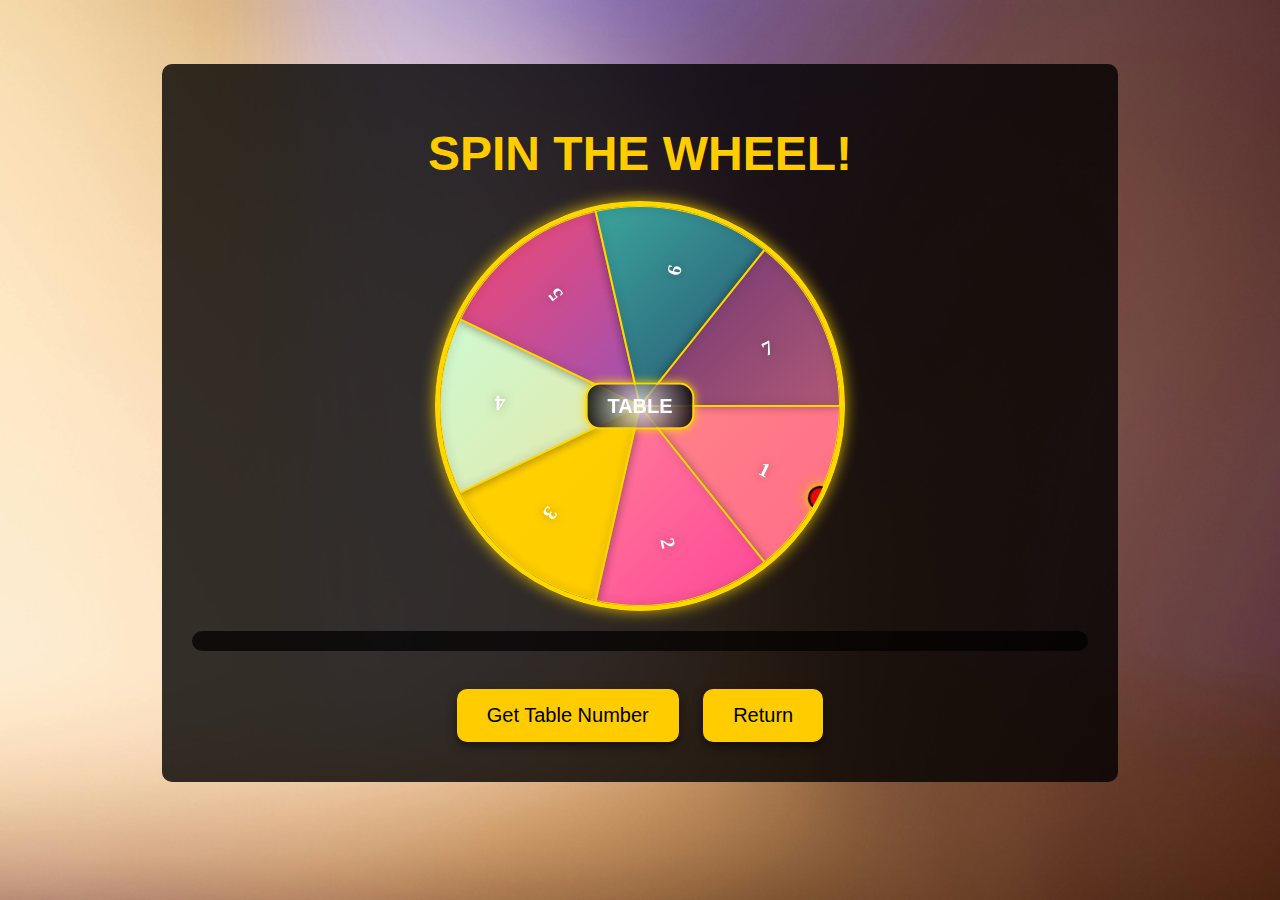
==== templates/wheel.html @ 34495c7d "initial commit" ====
<!DOCTYPE html>
<html lang="en">
<head>
    <meta charset="UTF-8">
    <meta name="viewport" content="width=device-width, initial-scale=1.0">
    <title>Spin the Wheel</title>
    <link rel="stylesheet" href="/static/style.css">
</head>
<body>
    <div class="container">
    <h1 class="animated-title">Spin the Wheel!</h1>
	<div id="wheel-container">
		<div id="top-pointer"></div> <!-- Circular pointer -->
		<canvas id="wheelCanvas" width="400" height="400"></canvas>
		<div id="pointer">Table</div> <!-- Center Indicator -->
	</div>

    <p id="message"></p> <!-- Message Below the Wheel -->
    <div class="buttons">
        <button id="spinButton" class="custom-button">Get Table Number</button>
        <button id="returnButton" class="custom-button">Return</button>
    </div>
</div>

    <script src="/static/script.js"></script>
</body>
</html>
---- static/style.css ----
/* General Styling */
body {
    font-family: Arial, sans-serif;
    margin: 0;
    padding: 0;
    background: url('/static/pexels-juanpphotoandvideo-1242348.jpg') no-repeat center center fixed;
    background-size: cover;
    color: #fff;
    text-align: center;
}

/* Container */
.container {
    background: rgba(0, 0, 0, 0.7); /* Transparent black background */
    padding: 30px; /* Consistent padding */
    border-radius: 10px;
    width: 60%; /* Same width as the first page */
    margin: 5% auto; /* Adjusted margin for wheel */
}

/* Title Animation */
.animated-title {
    font-size: 48px;
    color: #ffcc00;
    animation: glow 1.5s infinite alternate;
    margin-bottom: 20px;
}

@keyframes glow {
    from {
        text-shadow: 0 0 10px #ffcc00, 0 0 20px #ffcc00, 0 0 30px #ff9900;
    }
    to {
        text-shadow: 0 0 20px #ff6600, 0 0 30px #ff3300, 0 0 40px #ff0000;
    }
}

/* Wheel Container */
#wheel-container {
    position: relative;
    margin: 20px auto;
    width: 400px;
    height: 400px;
    border-radius: 50%;
    border: 5px solid gold; /* Golden border */
    box-shadow: 0px 0px 15px rgba(255, 215, 0, 0.8); /* Glowing effect */
    overflow: hidden; /* Clip content */
    background: radial-gradient(circle, #4b4b4b, #2a2a2a); /* Subtle texture */
}

/* Fixed Circular Pointer */
#top-pointer {
    position: absolute;
    top: 70%; /* Adjust to align with the wheel */
    left: 95%;
    transform: translateX(-50%) rotate(308.571deg);
    width: 20px;
    height: 20px;
    background: radial-gradient(circle, rgba(255, 0, 0, 1), rgba(200, 0, 0, 0.9));
    border: 2px solid #000;
    border-radius: 50%;
    box-shadow: 0 0 10px rgba(255, 215, 0, 1), 0 0 20px rgba(255, 165, 0, 0.9);
    z-index: 3;
}

/* Pointer (Center Indicator) */
#pointer {
    position: absolute;
    top: 50%;
    left: 50%;
    transform: translate(-50%, -50%);
    font-size: 20px;
    font-weight: bold;
    color: white;
    background: radial-gradient(circle, rgba(255, 255, 255, 0.7), rgba(0, 0, 0, 0.9));
    padding: 10px 20px;
    border-radius: 15px;
    text-align: center;
    border: 2px solid gold;
    box-shadow: 0 0 10px rgba(255, 215, 0, 1);
    z-index: 2;
}

/* Message Below the Wheel */
#message {
    margin-top: 20px;
    font-size: 18px;
    color: white;
    text-align: center;
    background-color: rgba(0, 0, 0, 0.7);
    padding: 10px 20px;
    border-radius: 10px;
}



/* Dropdown Styling */
.custom-dropdown {
    padding: 10px;
    font-size: 16px;
    border: 2px solid #ffcc00;
    border-radius: 5px;
    background: #333;
    color: #fff;
    width: 80%;
    margin: 10px auto;
	text-transform: uppercase; /* Ensures all text is displayed in uppercase */
}

.custom-dropdown option {
    background: #333;
    color: #fff;
	text-transform: uppercase; /* Ensures all text is displayed in uppercase */
}


/* Buttons */
.custom-button {
    padding: 15px 30px;
    font-size: 20px;
    background-color: #ffcc00;
    color: #000;
    border: none;
    border-radius: 5px;
    cursor: pointer;
    transition: all 0.3s ease;
    margin: 10px;
}

.custom-button:hover {
    background-color: #ff9900;
    color: #fff;
}

/* Modal Styling */
.modal {
    display: none; /* Hidden by default */
    position: fixed;
    z-index: 100; /* Above everything */
    left: 0;
    bottom: 0;
    width: 100%;
    background-color: rgba(0, 0, 0, 0.8);
    text-align: center;
    padding: 10px 0;
}

.modal-content {
    margin: auto;
    width: fit-content;
    background-color: #fefefe;
    border: 1px solid #888;
    padding: 10px 20px;
    border-radius: 10px;
    text-align: center;
    font-size: 18px;
    color: #333;
}

/* Container Styling */
.container {
    background: rgba(0, 0, 0, 0.8); /* Darker transparent background */
    padding: 30px;
    border-radius: 10px;
    width: 70%;
    margin: 5% auto;
	text-transform: uppercase; /* Ensures all text is displayed in uppercase */
}

/* Table Status Styling */
.table-status {
    background: rgba(255, 255, 255, 0.1);
    color: #ffcc00;
    padding: 15px 20px;
    border-radius: 10px;
    margin-bottom: 20px;
    text-align: left;
    box-shadow: 0 4px 10px rgba(0, 0, 0, 0.5);
    border: 2px solid #ffcc00;
	
}

.table-status h2 {
    font-size: 24px;
    margin-bottom: 10px;
    text-align: center;
    color: #fff;
	
}

.table-status ul {
    list-style: none;
    padding: 0;
    margin: 0;
    font-size: 18px;
	
}

.table-status li {
    margin: 5px 0;
}

/* Search Bar Styling */
.custom-search {
    width: 90%;
    padding: 10px;
    font-size: 18px;
    margin: 20px auto;
    border: 2px solid #ffcc00;
    border-radius: 10px;
    background-color: #333;
    color: #fff;
    text-align: center;
    box-shadow: 0 4px 10px rgba(0, 0, 0, 0.5);
}

/* Table Styling */
.custom-table {
    width: 100%;
    border-collapse: collapse;
    margin-top: 20px;
    box-shadow: 0 4px 10px rgba(0, 0, 0, 0.5);
}

.custom-table thead {
    background-color: #ffcc00;
    color: #000;
    font-weight: bold;
}

.custom-table th, .custom-table td {
    border: 1px solid #fff;
    padding: 10px;
    text-align: center;
}

.custom-table tbody tr:nth-child(even) {
    background-color: rgba(255, 255, 255, 0.1);
}

.custom-table tbody tr:nth-child(odd) {
    background-color: rgba(255, 255, 255, 0.2);
}

.custom-table tbody tr:hover {
    background-color: #ffcc00;
    color: #000;
    cursor: pointer;
}

/* Back Button Styling */
.custom-button {
    margin-top: 20px;
    padding: 15px 30px;
    font-size: 20px;
    background-color: #ffcc00;
    color: #000;
    border: none;
    border-radius: 10px;
    cursor: pointer;
    transition: all 0.3s ease;
    box-shadow: 0 4px 10px rgba(0, 0, 0, 0.5);
}

.custom-button:hover {
    background-color: #ff9900;
    color: #fff;
}
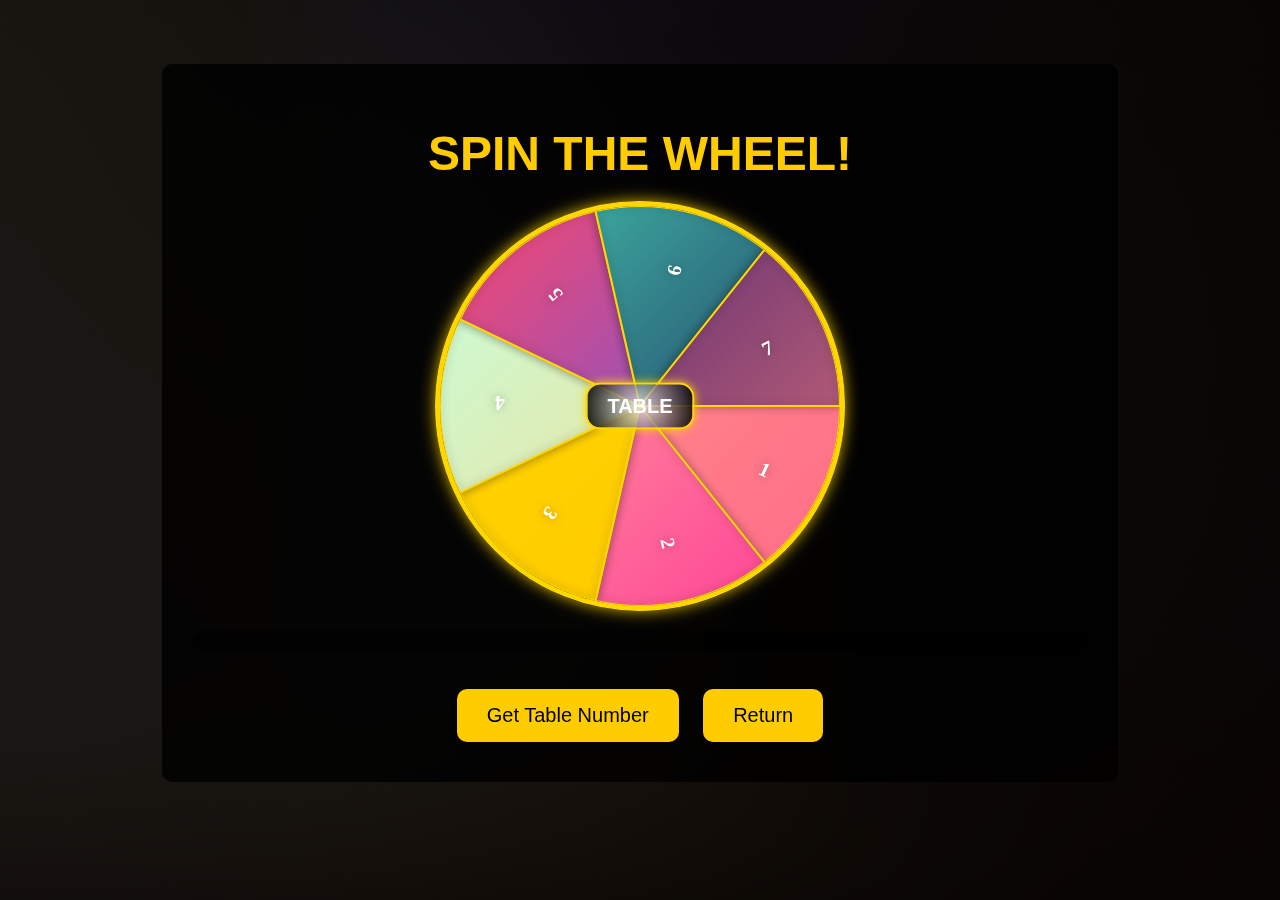
==== commit ebd65501: "updated logics and action" ====
--- a/templates/wheel.html
+++ b/templates/wheel.html
@@ -5,12 +5,15 @@
     <meta name="viewport" content="width=device-width, initial-scale=1.0">
     <title>Spin the Wheel</title>
     <link rel="stylesheet" href="/static/style.css">
+
 </head>
 <body>
     <div class="container">
     <h1 class="animated-title">Spin the Wheel!</h1>
 	<div id="wheel-container">
 		<div id="top-pointer"></div> <!-- Circular pointer -->
+		
+
 		<canvas id="wheelCanvas" width="400" height="400"></canvas>
 		<div id="pointer">Table</div> <!-- Center Indicator -->
 	</div>
@@ -20,6 +23,8 @@
         <button id="spinButton" class="custom-button">Get Table Number</button>
         <button id="returnButton" class="custom-button">Return</button>
     </div>
+	
+	
 </div>
 
     <script src="/static/script.js"></script>
--- a/static/style.css
+++ b/static/style.css
@@ -3,11 +3,26 @@
     font-family: Arial, sans-serif;
     margin: 0;
     padding: 0;
-    background: url('/static/pexels-juanpphotoandvideo-1242348.jpg') no-repeat center center fixed;
+    color: #fff;
+    text-align: center;
+    position: relative; /* Ensure the pseudo-element is positioned correctly */
+    background: none; /* Remove the background from the body itself */
+}
+
+body::before {
+    content: "";
+    position: fixed; /* Ensure it covers the viewport */
+    top: 0;
+    left: 0;
+    width: 100%;
+    height: 100%;
+    background: 
+        linear-gradient(rgba(0, 0, 0, 0.9), rgba(0, 0, 0, 0.9)), 
+        url('/static/pexels-juanpphotoandvideo-1242348.jpg') no-repeat center center fixed;
     background-size: cover;
-    color: #fff;
-    text-align: center;
-}
+    z-index: -1; /* Place it behind all content */
+}
+
 
 /* Container */
 .container {
@@ -48,20 +63,7 @@
     background: radial-gradient(circle, #4b4b4b, #2a2a2a); /* Subtle texture */
 }
 
-/* Fixed Circular Pointer */
-#top-pointer {
-    position: absolute;
-    top: 70%; /* Adjust to align with the wheel */
-    left: 95%;
-    transform: translateX(-50%) rotate(308.571deg);
-    width: 20px;
-    height: 20px;
-    background: radial-gradient(circle, rgba(255, 0, 0, 1), rgba(200, 0, 0, 0.9));
-    border: 2px solid #000;
-    border-radius: 50%;
-    box-shadow: 0 0 10px rgba(255, 215, 0, 1), 0 0 20px rgba(255, 165, 0, 0.9);
-    z-index: 3;
-}
+
 
 /* Pointer (Center Indicator) */
 #pointer {
@@ -267,4 +269,31 @@
     color: #fff;
 }
 
-
+.glow {
+    animation: vibrantGlow 1s infinite alternate;
+}
+
+@keyframes vibrantGlow {
+    from {
+        text-shadow: 0 0 15px #ff9900, 0 0 30px #ff9900, 0 0 45px #ff9900, 0 0 60px #ff9900;
+    }
+    to {
+        text-shadow: 0 0 20px #ffff00, 0 0 40px #ffff00, 0 0 60px #ffff00, 0 0 80px #ffff00;
+    }
+}
+
+.small-button {
+    padding: 5px 10px;
+    font-size: 14px;
+    background-color: #ffcc00;
+    color: #000;
+    border: none;
+    border-radius: 5px;
+    cursor: pointer;
+    transition: all 0.3s ease;
+}
+
+.small-button:hover {
+    background-color: #ff9900;
+    color: #fff;
+}
